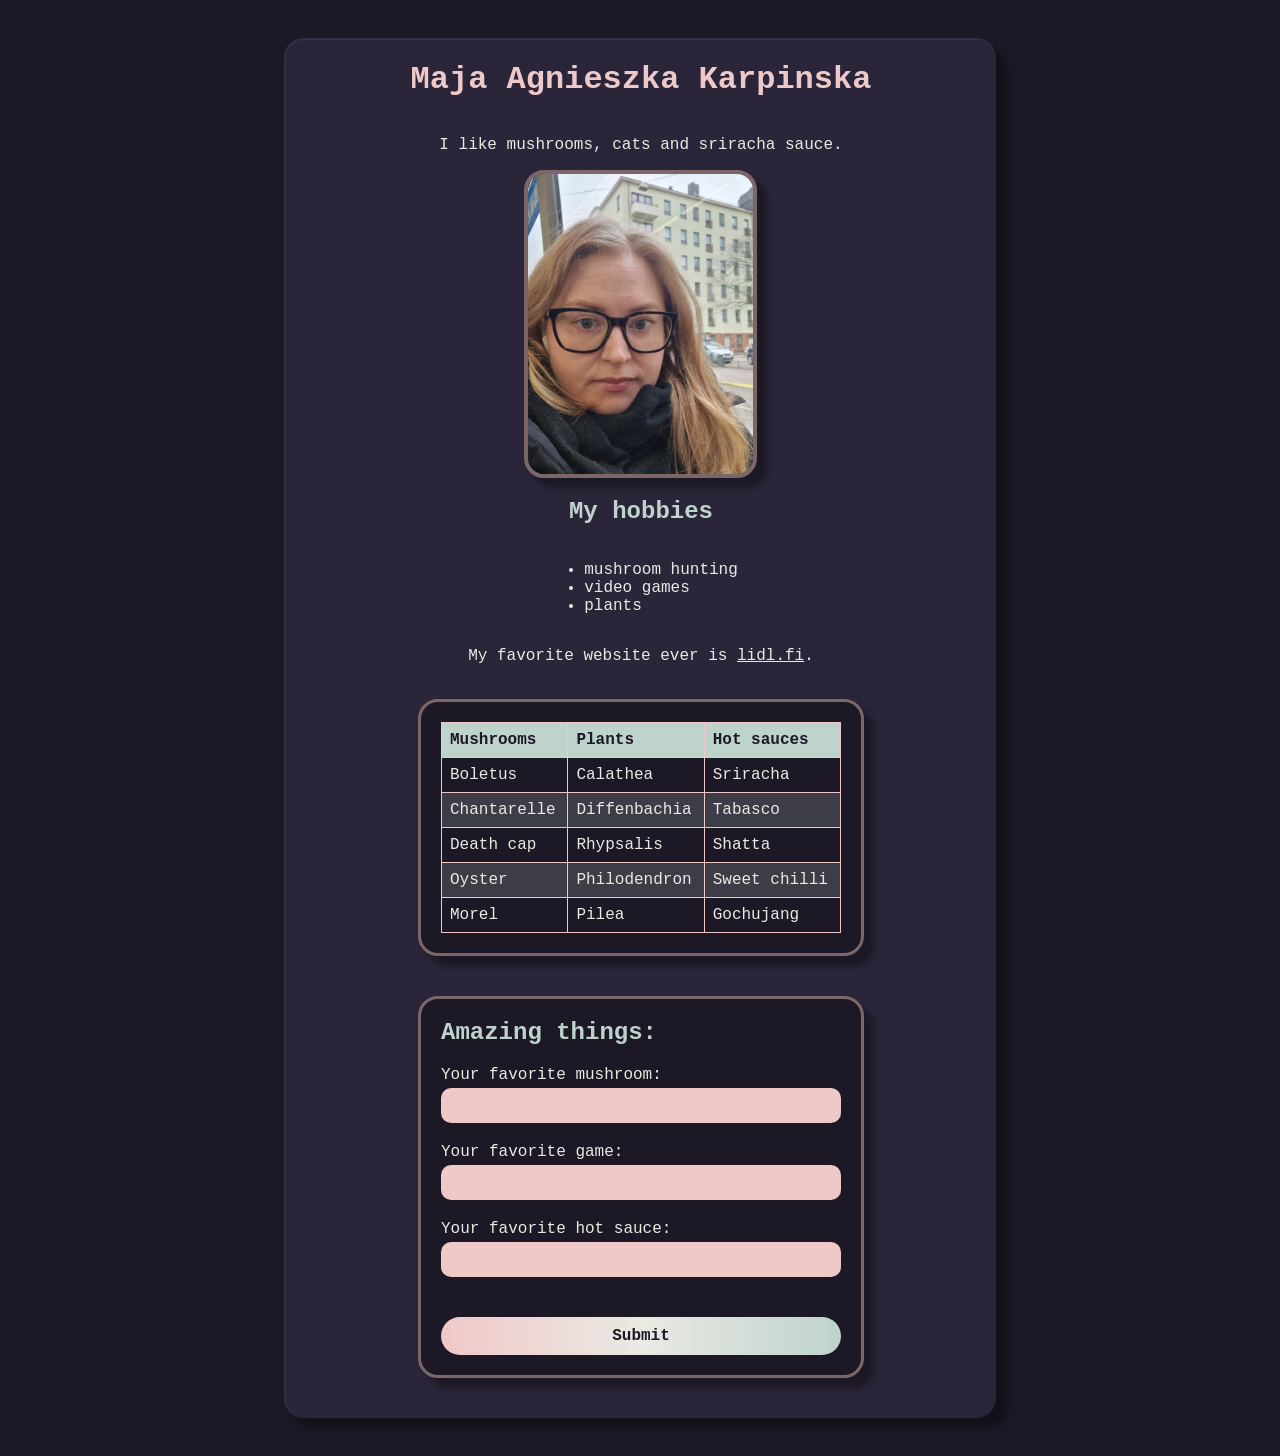
==== WORKSHOP_3/index.html @ 5c5ac006 "remove inline styles from html file" ====
<!DOCTYPE html>
<html lang="en">
  <head>
    <title>My First HTML Page</title>
    <link rel="stylesheet" href="main.css">
  </head>
  <body>
    <div class="content">
      <h1>Maja Agnieszka Karpinska</h1>
      <p>I like mushrooms, cats and sriracha sauce.</p>
      <div class="photo-frame">
      <img src="my_face.jpg" alt="Photo of Maja Agnieszka Karpinska">
      </div>
      <h2>My hobbies</h2>
        <ul>
          <li>mushroom hunting</li>
          <li>video games</li>
          <li>plants</li>
        </ul>
        <p>My favorite website ever is <a href="https://www.lidl.fi/">lidl.fi</a>.</p>
        <br>
        <div class="wrapper table">
          <table>
            <tr>
              <th>Mushrooms</th>
              <th>Plants</th>
              <th>Hot sauces</th>
            </tr>
            <tr>
              <td>Boletus</td>
              <td>Calathea</td>
              <td>Sriracha</td>
            </tr>
            <tr>
              <td>Chantarelle</td>
              <td>Diffenbachia</td>
              <td>Tabasco</td>
            </tr>
            <tr>
              <td>Death cap</td>
              <td>Rhypsalis</td>
              <td>Shatta</td>
            </tr>
            <tr>
              <td>Oyster</td>
              <td>Philodendron</td>
              <td>Sweet chilli</td>
            </tr>
            <tr>
              <td>Morel</td>
              <td>Pilea</td>
              <td>Gochujang</td>
            </tr>
          </table>
        </div>
        <div class="wrapper form">
          <h2>Amazing things:</h2>
          <form>
            <label for="mushroom">Your favorite mushroom:</label>
            <input type="text" id="mushroom" name="mushroom">

            <label for="game">Your favorite game:</label>
            <input type="text" id="game" name="game">
            
            <label for="sauce">Your favorite hot sauce:</label>
            <input type="text" id="sauce" name="sauce">
            
            <input type="submit" value="Submit">
          </form>
        </div>
      </div>
  </body>
</html>
---- WORKSHOP_3/main.css ----
:root {
    --mainDark:#2b2539;
    --secondary: #7b6767;
    --mainLight: #ebe9e4;
    --accentPink: #efc8c8;
    --accentGreen: #bed3cc;
    --accentDark: #1c1825;
} 

body {
  background-color: var(--accentDark);
  font-family: "Courier New", Courier, monospace;
  padding: 30px 40px;
  text-align: left;
}

p, ul, label, td, a {
  color: var(--mainLight);
  font-size: 1em;
}

h1 {
  color: var(--accentPink);
}

h2 {
  color: var(--accentGreen);
}


.content {
  align-items: center;
  background-color: var(--mainDark);
  border-radius: 20px;
  border-top: 2px solid #362e47; 
  border-left: 2px solid #362e47; 
  box-shadow: 10px 10px 6px #131118;
  display: flex;
  flex-direction: column;
  margin-left: auto;
  margin-right: auto;
  width: 60%;
}

.photo-frame {
  border-radius: 20px;
  border: 4px solid var(--secondary);
  box-shadow: 10px 10px 6px var(--accentDark);
  display: inline-block;
  height: 300px;
  overflow: hidden;

  img {
    height: 100%;
  }
}

table {
  border-collapse: collapse;
  width: 100%;

  tr:nth-child(odd) {
    background-color: rgba(190, 211, 204, 0.2);
  }

  th {
    background-color: var(--accentGreen);
    color: var(--accentDark);
    font-weight: bold;
  }

  th, td {
    border: 1px solid var(--accentPink);
    padding: 8px;
    text-align: left;
  }
}


.wrapper {
  background-color: var(--accentDark);
  border-radius: 20px;
  border: 3px solid var(--secondary);
  box-shadow: 10px 10px 6px var(--accentDark);
  display: block;
  margin-bottom: 40px;
  padding: 20px;
  width: 400px;

  &.form{
    padding-top: 0;
  }
}

form {
  display: flex;
  flex-direction: column;

  label {
    padding-bottom: 4px;
  }

  input[type="text"] {
    background-color: var(--accentPink);
    border-radius: 10px;
    border: 0px;
    color: var(--accentDark);
    margin-bottom: 20px;
    padding: 10px;
  }
}

input[type="submit"] {
  background: linear-gradient(90deg, var(--accentPink) 0%, var(--mainLight) 50%, var(--accentGreen) 100%);
  border-radius: 20px;
  border: none;
  color: var(--accentDark);
  cursor: pointer;
  font-family: "Courier New", Courier, monospace;
  font-size: 1em;
  font-weight: bold;
  margin-top: 20px;
  padding: 10px 20px;

  &:hover{
    box-shadow: 0px 0px 8px 2px var(--accentPink);
    transition: 0.2s;
  }
}
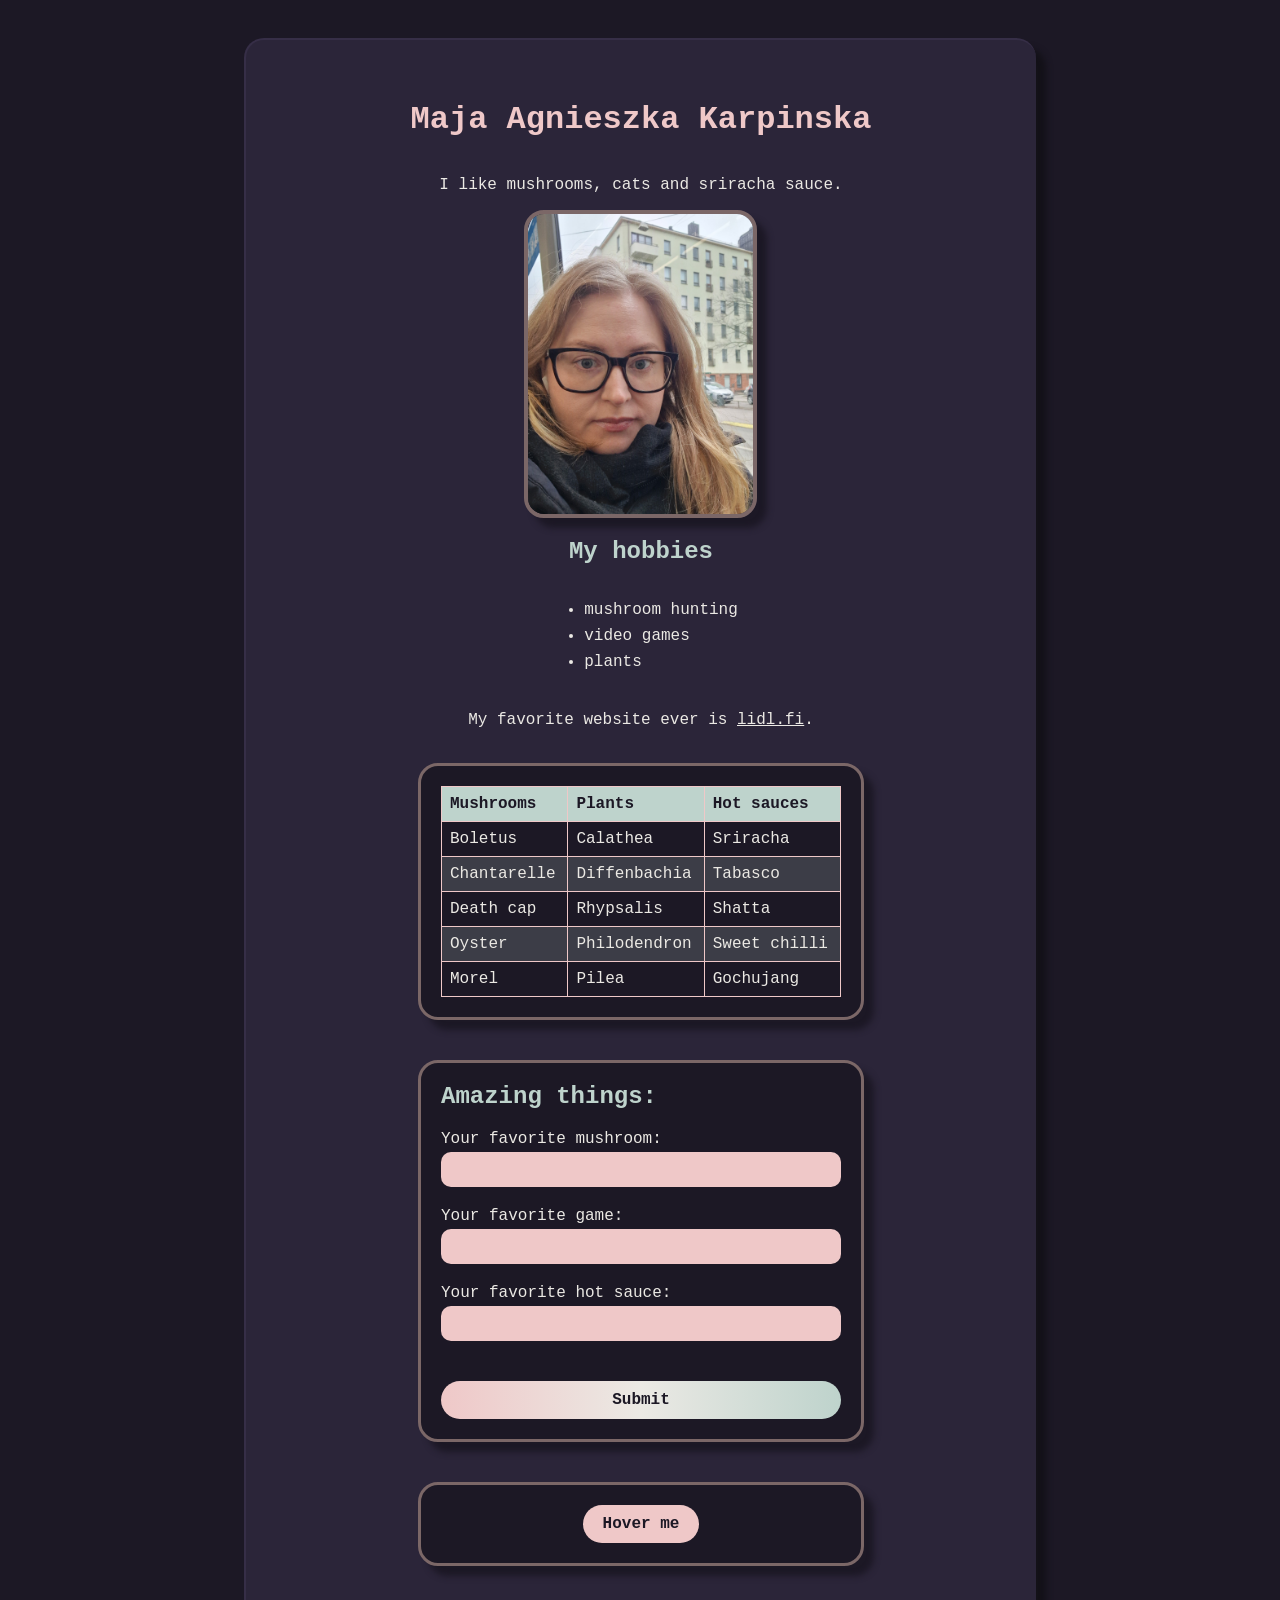
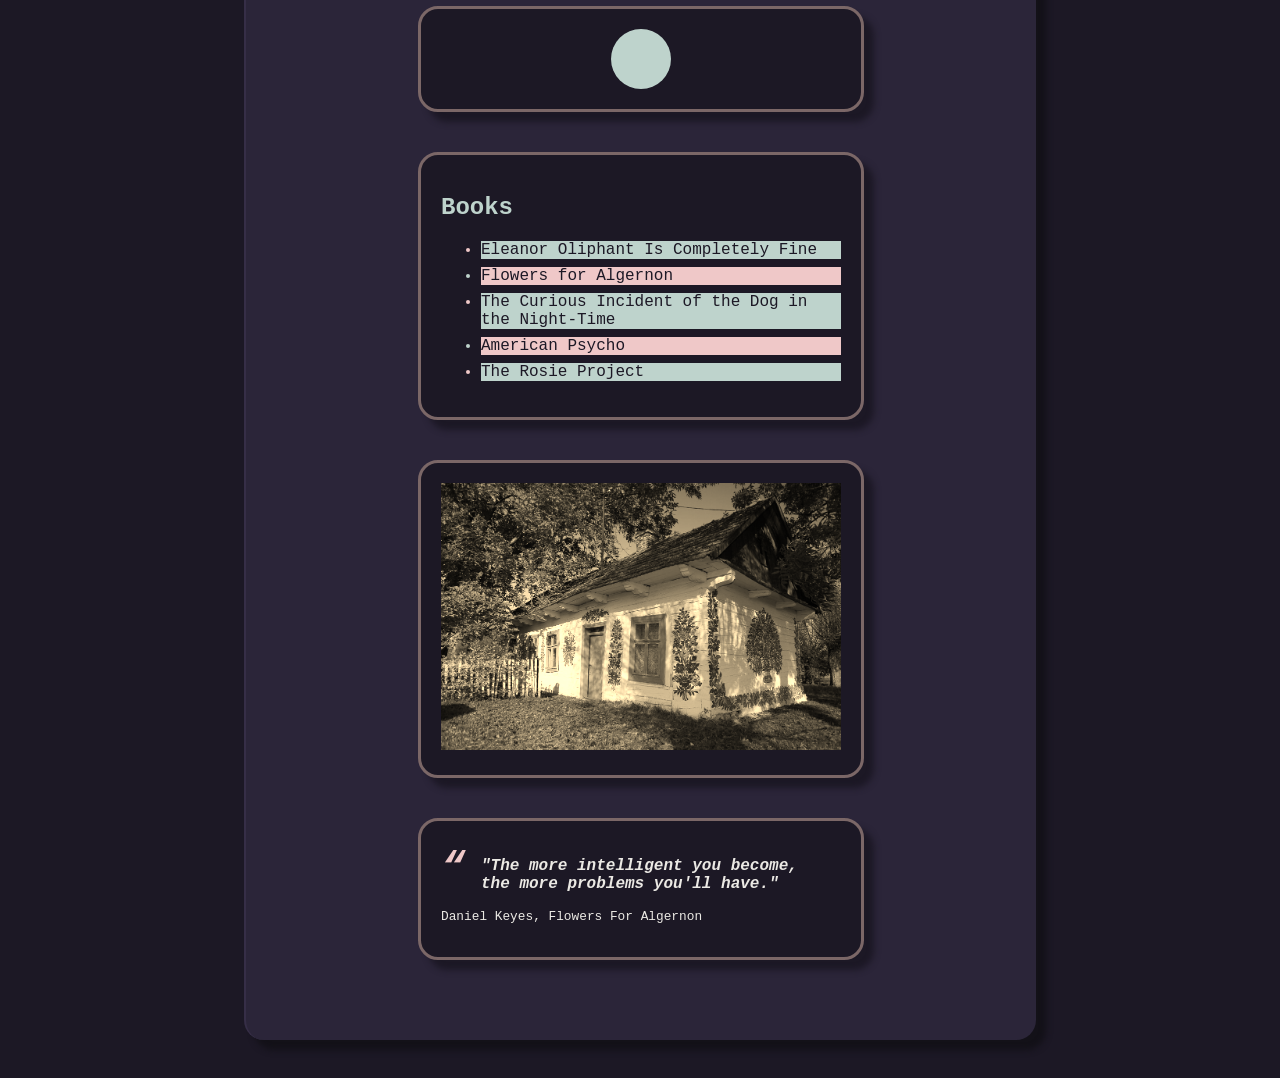
==== commit 197cc1be: "do workshop 3 tasks" ====
--- a/WORKSHOP_3/index.html
+++ b/WORKSHOP_3/index.html
@@ -65,8 +65,33 @@
             <label for="sauce">Your favorite hot sauce:</label>
             <input type="text" id="sauce" name="sauce">
             
-            <input type="submit" value="Submit">
+            <input class="btn" type="submit" value="Submit">
           </form>
+        </div>
+        <div class="wrapper center">
+          <button class="btn hover-btn">Hover me</button>
+        </div>
+        <div class="wrapper center">
+          <div class="animation-box"></div>
+        </div>
+        <div class="wrapper">
+          <h2>Books</h2>
+          <ul class="colored-list">
+            <li>Eleanor Oliphant Is Completely Fine</li>
+            <li>Flowers for Algernon</li>
+            <li>The Curious Incident of the Dog in the Night-Time</li>
+            <li>American Psycho</li>
+            <li>The Rosie Project</li>
+          </ul>
+        </div>
+        <div class="wrapper">
+          <img src="zalipie.jpg" alt="Painted cottage house in Zalipie, Poland" class="filter-img">
+        </div>
+        <div class="wrapper">
+          <blockquote class="quote">
+            "The more intelligent you become, the more problems you'll have."
+          </blockquote>
+          <p class="small">Daniel Keyes, Flowers For Algernon</p>
         </div>
       </div>
   </body>
--- a/WORKSHOP_3/main.css
+++ b/WORKSHOP_3/main.css
@@ -14,9 +14,22 @@
   text-align: left;
 }
 
-p, ul, label, td, a {
+p,
+ul,
+label,
+td,
+a,
+blockquote {
   color: var(--mainLight);
   font-size: 1em;
+
+  &.small {
+    font-size: 0.8em;
+  }
+}
+
+li {
+  margin-bottom: 8px;
 }
 
 h1 {
@@ -40,6 +53,7 @@
   margin-left: auto;
   margin-right: auto;
   width: 60%;
+  padding: 40px;
 }
 
 .photo-frame {
@@ -59,8 +73,10 @@
   border-collapse: collapse;
   width: 100%;
 
-  tr:nth-child(odd) {
-    background-color: rgba(190, 211, 204, 0.2);
+  tr {
+    &:nth-child(odd) {
+      background-color: rgba(190, 211, 204, 0.2);
+    }
   }
 
   th {
@@ -75,7 +91,6 @@
     text-align: left;
   }
 }
-
 
 .wrapper {
   background-color: var(--accentDark);
@@ -89,6 +104,11 @@
 
   &.form{
     padding-top: 0;
+  }
+
+  &.center {
+    display: flex;
+    justify-content: center;
   }
 }
 
@@ -110,8 +130,7 @@
   }
 }
 
-input[type="submit"] {
-  background: linear-gradient(90deg, var(--accentPink) 0%, var(--mainLight) 50%, var(--accentGreen) 100%);
+.btn {
   border-radius: 20px;
   border: none;
   color: var(--accentDark);
@@ -119,11 +138,90 @@
   font-family: "Courier New", Courier, monospace;
   font-size: 1em;
   font-weight: bold;
+  padding: 10px 20px;
+}
+
+input[type="submit"] {
+  background: linear-gradient(90deg, var(--accentPink) 0%, var(--mainLight) 50%, var(--accentGreen) 100%);
   margin-top: 20px;
-  padding: 10px 20px;
 
   &:hover{
     box-shadow: 0px 0px 8px 2px var(--accentPink);
     transition: 0.2s;
   }
 }
+
+.hover-btn {
+  background-color: var(--accentPink);
+  margin: 0 auto;
+  transition: background-color 0.9s ease-in-out;
+
+  &:hover {
+    background-color: var(--accentGreen);
+  }
+}
+
+.animation-box {
+  animation: bounce 1s infinite alternate ease-in;
+  background-color: var(--accentGreen);
+  border-radius: 50%;
+  height: 60px;
+  position: relative;
+  width: 60px;
+}
+      
+@keyframes bounce {
+  from {
+    left: -100px;
+  }
+  to {
+    left: 100px;
+  }
+}
+
+.colored-list {
+  color: var(--accentDark);
+
+  li {
+    &:nth-child(odd) {
+      background-color: var(--accentGreen);
+
+      &::marker {
+        color: var(--accentPink)
+      }
+    }
+    
+    &:nth-child(even) {
+      background-color: var(--accentPink);
+
+      &::marker {
+        color: var(--accentGreen)
+      }
+    }
+  }
+}
+
+.filter-img {
+  filter: sepia(100%);
+  max-width: 100%;
+  transition: filter 0.3s ease-out;
+   
+    &:hover {
+      filter: sepia(0%);
+    }
+}
+
+.quote {
+  font-style: italic;
+  font-weight: bold;
+  position: relative;
+
+  &::before {
+    color: var(--accentPink);
+    content: '“';
+    font-size: 40px;
+    left: -40px;
+    position: absolute;
+    top: -10px;
+  }
+}
